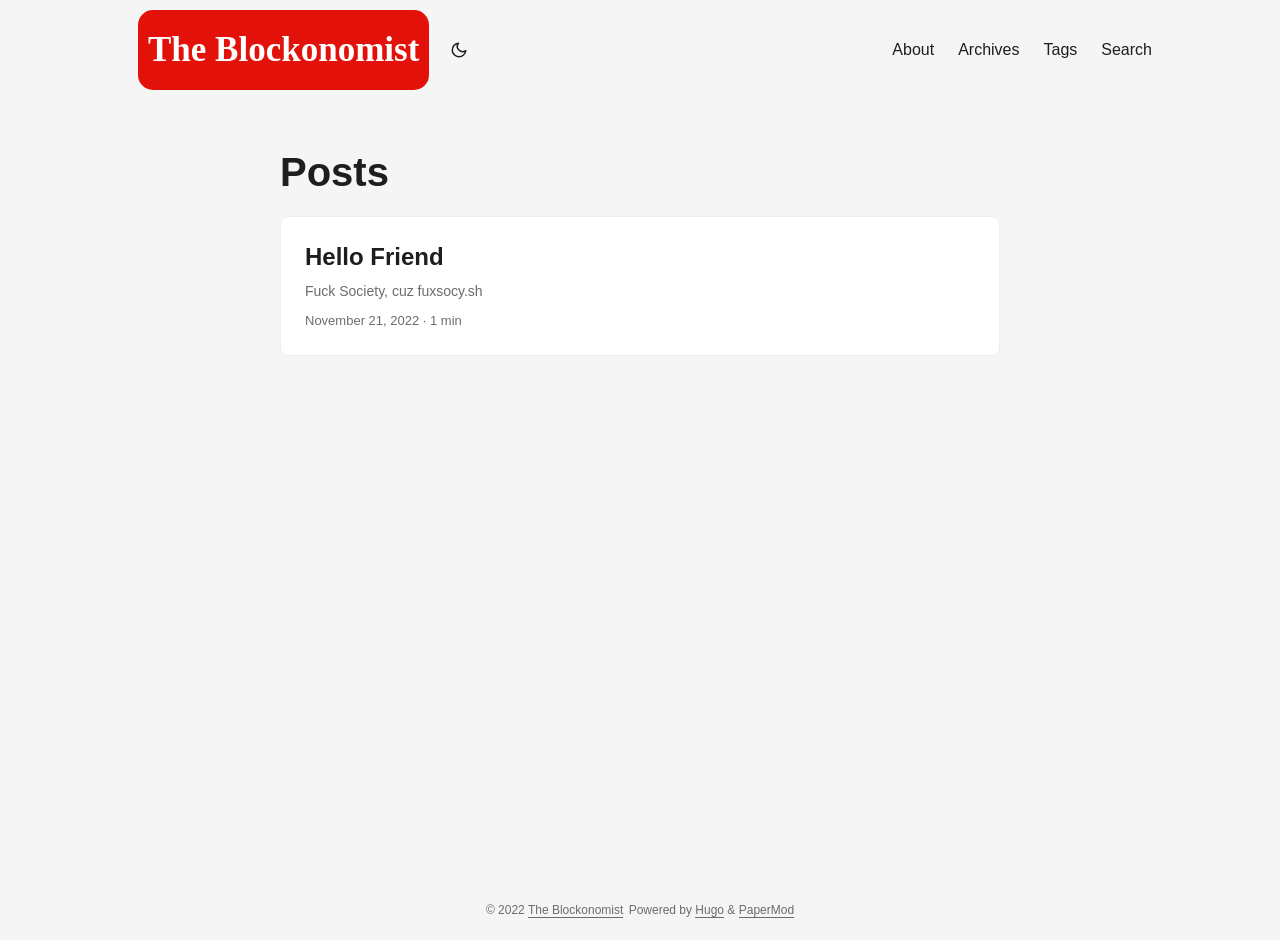
==== posts/index.html @ fd77f788 "initial commit" ====
<!DOCTYPE html>
<html lang="en" dir="auto">

<head><meta charset="utf-8">
<meta http-equiv="X-UA-Compatible" content="IE=edge">
<meta name="viewport" content="width=device-width, initial-scale=1, shrink-to-fit=no">
<meta name="robots" content="index, follow">
<title>Posts | The Blockonomist</title>
<meta name="keywords" content="">
<meta name="description" content="Posts - The Blockonomist">
<meta name="author" content="">
<link rel="canonical" href="https://theblockonomist.github.io/posts/">
<link crossorigin="anonymous" href="/assets/css/stylesheet.70a386489e2098e784a6754855442a0ec7ec295524bb987c0cb42eddf35311e0.css" integrity="sha256-cKOGSJ4gmOeEpnVIVUQqDsfsKVUku5h8DLQu3fNTEeA=" rel="preload stylesheet" as="style">
<link rel="icon" href="https://theblockonomist.github.io/favicon.ico">
<link rel="icon" type="image/png" sizes="16x16" href="https://theblockonomist.github.io/favicon-16x16.png">
<link rel="icon" type="image/png" sizes="32x32" href="https://theblockonomist.github.io/favicon-32x32.png">
<link rel="apple-touch-icon" href="https://theblockonomist.github.io/apple-touch-icon.png">
<link rel="mask-icon" href="https://theblockonomist.github.io/safari-pinned-tab.svg">
<meta name="theme-color" content="#2e2e33">
<meta name="msapplication-TileColor" content="#2e2e33">
<link rel="alternate" type="application/rss+xml" href="https://theblockonomist.github.io/posts/index.xml">
<noscript>
    <style>
        #theme-toggle,
        .top-link {
            display: none;
        }

    </style>
</noscript><meta property="og:title" content="Posts" />
<meta property="og:description" content="" />
<meta property="og:type" content="website" />
<meta property="og:url" content="https://theblockonomist.github.io/posts/" />

<meta name="twitter:card" content="summary"/>
<meta name="twitter:title" content="Posts"/>
<meta name="twitter:description" content=""/>


<script type="application/ld+json">
{
  "@context": "https://schema.org",
  "@type": "BreadcrumbList",
  "itemListElement": [, 
    {
      "@type": "ListItem",
      "position":  2 ,
      "name": "Posts",
      "item": "https://theblockonomist.github.io/posts/"
    }
  ]
}
</script>
</head>

<body class="list" id="top">
<script>
	if (localStorage.getItem("pref-theme") === "dark") {
		document.body.classList.add('dark');
	}

</script>

<header class="header">
	<nav class="nav">
		<div class="logo">
			<a href="https://theblockonomist.github.io" accesskey="h" title="The Blockonomist (Alt + H)">The Blockonomist</a>
					<div class="logo-switches">
						<button id="theme-toggle" accesskey="t" title="(Alt + T)">
							<svg id="moon" xmlns="http://www.w3.org/2000/svg" width="24" height="18" viewBox="0 0 24 24"
								fill="none" stroke="currentColor" stroke-width="2" stroke-linecap="round"
								stroke-linejoin="round">
								<path d="M21 12.79A9 9 0 1 1 11.21 3 7 7 0 0 0 21 12.79z"></path>
							</svg>
							<svg id="sun" xmlns="http://www.w3.org/2000/svg" width="24" height="18" viewBox="0 0 24 24"
								fill="none" stroke="currentColor" stroke-width="2" stroke-linecap="round"
								stroke-linejoin="round">
								<circle cx="12" cy="12" r="5"></circle>
								<line x1="12" y1="1" x2="12" y2="3"></line>
								<line x1="12" y1="21" x2="12" y2="23"></line>
								<line x1="4.22" y1="4.22" x2="5.64" y2="5.64"></line>
								<line x1="18.36" y1="18.36" x2="19.78" y2="19.78"></line>
								<line x1="1" y1="12" x2="3" y2="12"></line>
								<line x1="21" y1="12" x2="23" y2="12"></line>
								<line x1="4.22" y1="19.78" x2="5.64" y2="18.36"></line>
								<line x1="18.36" y1="5.64" x2="19.78" y2="4.22"></line>
							</svg>
						</button>
					</div>
		</div>
		<ul id="menu">
			<li>
				<a href="https://theblockonomist.github.io/aboutus/" title="About">
					<span>About</span>
				</a>
			</li>
			<li>
				<a href="https://theblockonomist.github.io/archives/" title="Archives">
					<span>Archives</span>
				</a>
			</li>
			<li>
				<a href="https://theblockonomist.github.io/tags/" title="Tags">
					<span>Tags</span>
				</a>
			</li>
			<li>
				<a href="https://theblockonomist.github.io/search/" title="Search (Alt &#43; /)" accesskey=/>
					<span>Search</span>
				</a>
			</li>
		</ul>
	</nav>
</header><main class="main"> 
<header class="page-header">
  <h1>
    Posts
  </h1>
</header>

<article class="post-entry"> 
  <header class="entry-header">
    <h2>Hello Friend
    </h2>
  </header>
  <div class="entry-content">
    <p>Fuck Society, cuz fuxsocy.sh</p>
  </div>
  <footer class="entry-footer"><span title='2022-11-21 10:38:29 +0530 IST'>November 21, 2022</span>&nbsp;·&nbsp;1 min</footer>
  <a class="entry-link" aria-label="post link to Hello Friend" href="https://theblockonomist.github.io/posts/hellofriend/"></a>
</article>
    </main>
    
<footer class="footer">
    <span>&copy; 2022 <a href="https://theblockonomist.github.io">The Blockonomist</a></span>
    <span>
        Powered by
        <a href="https://gohugo.io/" rel="noopener noreferrer" target="_blank">Hugo</a> &
        <a href="https://github.com/adityatelange/hugo-PaperMod/" rel="noopener" target="_blank">PaperMod</a>
    </span>
</footer>
<a href="#top" aria-label="go to top" title="Go to Top (Alt + G)" class="top-link" id="top-link" accesskey="g">
    <svg xmlns="http://www.w3.org/2000/svg" viewBox="0 0 12 6" fill="currentColor">
        <path d="M12 6H0l6-6z" />
    </svg>
</a>

<script>
    let menu = document.getElementById('menu')
    if (menu) {
        menu.scrollLeft = localStorage.getItem("menu-scroll-position");
        menu.onscroll = function () {
            localStorage.setItem("menu-scroll-position", menu.scrollLeft);
        }
    }

    document.querySelectorAll('a[href^="#"]').forEach(anchor => {
        anchor.addEventListener("click", function (e) {
            e.preventDefault();
            var id = this.getAttribute("href").substr(1);
            if (!window.matchMedia('(prefers-reduced-motion: reduce)').matches) {
                document.querySelector(`[id='${decodeURIComponent(id)}']`).scrollIntoView({
                    behavior: "smooth"
                });
            } else {
                document.querySelector(`[id='${decodeURIComponent(id)}']`).scrollIntoView();
            }
            if (id === "top") {
                history.replaceState(null, null, " ");
            } else {
                history.pushState(null, null, `#${id}`);
            }
        });
    });

</script>
<script>
    var mybutton = document.getElementById("top-link");
    window.onscroll = function () {
        if (document.body.scrollTop > 800 || document.documentElement.scrollTop > 800) {
            mybutton.style.visibility = "visible";
            mybutton.style.opacity = "1";
        } else {
            mybutton.style.visibility = "hidden";
            mybutton.style.opacity = "0";
        }
    };

</script>
<script>
    document.getElementById("theme-toggle").addEventListener("click", () => {
        if (document.body.className.includes("dark")) {
            document.body.classList.remove('dark');
            localStorage.setItem("pref-theme", 'light');
        } else {
            document.body.classList.add('dark');
            localStorage.setItem("pref-theme", 'dark');
        }
    })

</script>
</body>

</html>
---- assets/css/stylesheet.70a386489e2098e784a6754855442a0ec7ec295524bb987c0cb42eddf35311e0.css ----
/*
  PaperMod v6
  License: MIT https://github.com/adityatelange/hugo-PaperMod/blob/master/LICENSE
  Copyright (c) 2020 nanxiaobei and adityatelange
  Copyright (c) 2021-2022 adityatelange
*/
:root{--gap:24px;--content-gap:20px;--nav-width:1024px;--main-width:720px;--header-height:60px;--footer-height:60px;--radius:8px;--theme:rgb(255, 255, 255);--entry:rgb(255, 255, 255);--primary:rgb(30, 30, 30);--secondary:rgb(108, 108, 108);--tertiary:rgb(214, 214, 214);--content:rgb(31, 31, 31);--hljs-bg:rgb(28, 29, 33);--code-bg:rgb(245, 245, 245);--border:rgb(238, 238, 238)}.dark{--theme:rgb(29, 30, 32);--entry:rgb(46, 46, 51);--primary:rgb(218, 218, 219);--secondary:rgb(155, 156, 157);--tertiary:rgb(65, 66, 68);--content:rgb(196, 196, 197);--hljs-bg:rgb(46, 46, 51);--code-bg:rgb(55, 56, 62);--border:rgb(51, 51, 51)}.list{background:var(--code-bg)}.dark.list{background:var(--theme)}*,::after,::before{box-sizing:border-box}html{-webkit-tap-highlight-color:transparent;overflow-y:scroll}a,button,body,h1,h2,h3,h4,h5,h6{color:var(--primary)}body{font-family:-apple-system,BlinkMacSystemFont,segoe ui,Roboto,Oxygen,Ubuntu,Cantarell,open sans,helvetica neue,sans-serif;font-size:18px;line-height:1.6;word-break:break-word;background:var(--theme)}article,aside,figcaption,figure,footer,header,hgroup,main,nav,section,table{display:block}h1,h2,h3,h4,h5,h6{line-height:1.2}h1,h2,h3,h4,h5,h6,p{margin-top:0;margin-bottom:0}ul{padding:0}a{text-decoration:none}body,figure,ul{margin:0}table{width:100%;border-collapse:collapse;border-spacing:0;overflow-x:auto;word-break:keep-all}button,input,textarea{padding:0;font:inherit;background:0 0;border:0}input,textarea{outline:0}button,input[type=button],input[type=submit]{cursor:pointer}input:-webkit-autofill,textarea:-webkit-autofill{box-shadow:0 0 0 50px var(--theme)inset}img{display:block;max-width:100%}.not-found{position:absolute;left:0;right:0;display:flex;align-items:center;justify-content:center;height:80%;font-size:160px;font-weight:700}.archive-posts{width:100%;font-size:16px}.archive-year{margin-top:40px}.archive-year:not(:last-of-type){border-bottom:2px solid var(--border)}.archive-month{display:flex;align-items:flex-start;padding:10px 0}.archive-month-header{margin:25px 0;width:200px}.archive-month:not(:last-of-type){border-bottom:1px solid var(--border)}.archive-entry{position:relative;padding:5px;margin:10px 0}.archive-entry-title{margin:5px 0;font-weight:400}.archive-count,.archive-meta{color:var(--secondary);font-size:14px}.footer,.top-link{font-size:12px;color:var(--secondary)}.footer{max-width:calc(var(--main-width) + var(--gap) * 2);margin:auto;padding:calc((var(--footer-height) - var(--gap))/2)var(--gap);text-align:center;line-height:24px}.footer span{margin-inline-start:1px;margin-inline-end:1px}.footer span:last-child{white-space:nowrap}.footer a{color:inherit;border-bottom:1px solid var(--secondary)}.footer a:hover{border-bottom:1px solid var(--primary)}.top-link{visibility:hidden;position:fixed;bottom:60px;right:30px;z-index:99;background:var(--tertiary);width:42px;height:42px;padding:12px;border-radius:64px;transition:visibility .5s,opacity .8s linear}.top-link,.top-link svg{filter:drop-shadow(0 0 0 var(--theme))}.footer a:hover,.top-link:hover{color:var(--primary)}.top-link:focus,#theme-toggle:focus{outline:0}.nav{display:flex;flex-wrap:wrap;justify-content:space-between;max-width:calc(var(--nav-width) + var(--gap) * 2);margin-inline-start:auto;margin-inline-end:auto;line-height:var(--header-height)}.nav a{display:block}.logo,#menu{display:flex;margin:auto var(--gap)}.logo{flex-wrap:inherit}.logo a{font-size:35px;font-weight:700;font-family:times new roman,Times,serif;background-color:#e2120a;color:#fff;padding:10px;border-color:#e2120a;margin:10px;border-radius:15px}.logo a img,.logo a svg{display:inline;vertical-align:middle;pointer-events:none;transform:translate(0,-10%);border-radius:6px;margin-inline-end:8px}button#theme-toggle{font-size:26px;margin:auto 4px}body.dark #moon{vertical-align:middle;display:none}body:not(.dark) #sun{display:none}#menu{list-style:none;word-break:keep-all;overflow-x:auto;white-space:nowrap}#menu li+li{margin-inline-start:var(--gap)}#menu a{font-size:16px}#menu .active{font-weight:500;border-bottom:2px solid}.lang-switch li,.lang-switch ul,.logo-switches{display:inline-flex;margin:auto 4px}.lang-switch{display:flex;flex-wrap:inherit}.lang-switch a{margin:auto 3px;font-size:16px;font-weight:500}.logo-switches{flex-wrap:inherit}.main{position:relative;min-height:calc(100vh - var(--header-height) - var(--footer-height));max-width:calc(var(--main-width) + var(--gap) * 2);margin:auto;padding:var(--gap)}.page-header h1{font-size:40px}.pagination{display:flex}.pagination a{color:var(--theme);font-size:13px;line-height:36px;background:var(--primary);border-radius:calc(36px/2);padding:0 16px}.pagination .next{margin-inline-start:auto}.social-icons{padding:12px 0}.social-icons a:not(:last-of-type){margin-inline-end:12px}.social-icons a svg{height:26px;width:26px}code{direction:ltr}div.highlight,pre{position:relative}.copy-code{display:none;position:absolute;top:4px;right:4px;color:rgba(255,255,255,.8);background:rgba(78,78,78,.8);border-radius:var(--radius);padding:0 5px;font-size:14px;user-select:none}div.highlight:hover .copy-code,pre:hover .copy-code{display:block}.first-entry{position:relative;display:flex;flex-direction:column;justify-content:center;min-height:320px;margin:var(--gap)0 calc(var(--gap) * 2)}.first-entry .entry-header{overflow:hidden;display:-webkit-box;-webkit-box-orient:vertical;-webkit-line-clamp:3}.first-entry .entry-header h1{font-size:34px;line-height:1.3}.first-entry .entry-content{margin:14px 0;font-size:16px;-webkit-line-clamp:3}.first-entry .entry-footer{font-size:14px}.home-info .entry-content{-webkit-line-clamp:unset}.post-entry{position:relative;margin-bottom:var(--gap);padding:var(--gap);background:var(--entry);border-radius:var(--radius);transition:transform .1s;border:1px solid var(--border)}.post-entry:active{transform:scale(.96)}.tag-entry .entry-cover{display:none}.entry-header h2{font-size:24px;line-height:1.3}.entry-content{margin:8px 0;color:var(--secondary);font-size:14px;line-height:1.6;overflow:hidden;display:-webkit-box;-webkit-box-orient:vertical;-webkit-line-clamp:2}.entry-footer{color:var(--secondary);font-size:13px}.entry-link{position:absolute;left:0;right:0;top:0;bottom:0}.entry-cover,.entry-isdraft{font-size:14px;color:var(--secondary)}.entry-cover{margin-bottom:var(--gap);text-align:center}.entry-cover img{border-radius:var(--radius);pointer-events:none;width:100%;height:auto}.entry-cover a{color:var(--secondary);box-shadow:0 1px 0 var(--primary)}.page-header,.post-header{margin:24px auto var(--content-gap)}.post-title{margin-bottom:2px;font-size:40px}.post-description{margin-top:10px;margin-bottom:5px}.post-meta,.breadcrumbs{color:var(--secondary);font-size:14px;display:flex;flex-wrap:wrap}.post-meta .i18n_list li{display:inline-flex;list-style:none;margin:auto 3px;box-shadow:0 1px 0 var(--secondary)}.breadcrumbs a{font-size:16px}.post-content{color:var(--content)}.post-content h3,.post-content h4,.post-content h5,.post-content h6{margin:24px 0 16px}.post-content h1{margin:40px auto 32px;font-size:40px}.post-content h2{margin:32px auto 24px;font-size:32px}.post-content h3{font-size:24px}.post-content h4{font-size:16px}.post-content h5{font-size:14px}.post-content h6{font-size:12px}.post-content a,.toc a:hover{box-shadow:0 1px}.post-content a code{margin:auto 0;border-radius:0;box-shadow:0 -1px 0 var(--primary)inset}.post-content del{text-decoration:none;background:linear-gradient(to right,var(--primary) 100%,transparent 0)0/1px 1px repeat-x}.post-content dl,.post-content ol,.post-content p,.post-content figure,.post-content ul{margin-bottom:var(--content-gap)}.post-content ol,.post-content ul{padding-inline-start:20px}.post-content li{margin-top:5px}.post-content li p{margin-bottom:0}.post-content dl{display:flex;flex-wrap:wrap;margin:0}.post-content dt{width:25%;font-weight:700}.post-content dd{width:75%;margin-inline-start:0;padding-inline-start:10px}.post-content dd~dd,.post-content dt~dt{margin-top:10px}.post-content table{margin-bottom:32px}.post-content table th,.post-content table:not(.highlighttable,.highlight table,.gist .highlight) td{min-width:80px;padding:12px 8px;line-height:1.5;border-bottom:1px solid var(--border)}.post-content table th{font-size:14px;text-align:start}.post-content table:not(.highlighttable) td code:only-child{margin:auto 0}.post-content .highlight table{border-radius:var(--radius)}.post-content .highlight:not(table){margin:10px auto;background:var(--hljs-bg)!important;border-radius:var(--radius);direction:ltr}.post-content li>.highlight{margin-inline-end:0}.post-content ul pre{margin-inline-start:calc(var(--gap) * -2)}.post-content .highlight pre{margin:0}.post-content .highlighttable{table-layout:fixed}.post-content .highlighttable td:first-child{width:40px}.post-content .highlighttable td .linenodiv{padding-inline-end:0!important}.post-content .highlighttable td .highlight,.post-content .highlighttable td .linenodiv pre{margin-bottom:0}.post-content code{margin:auto 4px;padding:4px 6px;font-size:.78em;line-height:1.5;background:var(--code-bg);border-radius:2px}.post-content pre code{display:block;margin:auto 0;padding:10px;color:#d5d5d6;background:var(--hljs-bg)!important;border-radius:var(--radius);overflow-x:auto;word-break:break-all}.post-content blockquote{margin:20px 0;padding:0 14px;border-inline-start:3px solid var(--primary)}.post-content hr{margin:30px 0;height:2px;background:var(--tertiary);border:0}.post-content iframe{max-width:100%}.post-content img{border-radius:4px;margin:1rem 0}.post-content img[src*="#center"]{margin:1rem auto}.post-content figure.align-center{text-align:center}.post-content figure>figcaption{color:var(--primary);font-size:16px;font-weight:700;margin:8px 0 16px}.post-content figure>figcaption>p{color:var(--secondary);font-size:14px;font-weight:400}.toc{margin:0 2px 40px;border:1px solid var(--border);background:var(--code-bg);border-radius:var(--radius);padding:.4em}.dark .toc{background:var(--entry)}.toc details summary{cursor:zoom-in;margin-inline-start:20px}.toc details[open] summary{cursor:zoom-out}.toc .details{display:inline;font-weight:500}.toc .inner{margin:0 20px;padding:10px 20px}.toc li ul{margin-inline-start:var(--gap)}.toc summary:focus{outline:0}.post-footer{margin-top:56px}.post-tags li{display:inline-block;margin-inline-end:3px;margin-bottom:5px}.post-tags a,.share-buttons,.paginav{border-radius:var(--radius);background:var(--code-bg);border:1px solid var(--border)}.post-tags a{display:block;padding-inline-start:14px;padding-inline-end:14px;color:var(--secondary);font-size:14px;line-height:34px;background:var(--code-bg)}.post-tags a:hover,.paginav a:hover{background:var(--border)}.share-buttons{margin:14px 0;padding-inline-start:var(--radius);display:flex;justify-content:center;overflow-x:auto}.share-buttons a{margin-top:10px}.share-buttons a:not(:last-of-type){margin-inline-end:12px}h1:hover .anchor,h2:hover .anchor,h3:hover .anchor,h4:hover .anchor,h5:hover .anchor,h6:hover .anchor{display:inline-flex;color:var(--secondary);margin-inline-start:8px;font-weight:500;user-select:none}.paginav{margin:10px 0;display:flex;line-height:30px;border-radius:var(--radius)}.paginav a{padding-inline-start:14px;padding-inline-end:14px;border-radius:var(--radius)}.paginav .title{letter-spacing:1px;text-transform:uppercase;font-size:small;color:var(--secondary)}.paginav .prev,.paginav .next{width:50%}.paginav span:hover:not(.title){box-shadow:0 1px}.paginav .next{margin-inline-start:auto;text-align:right}[dir=rtl] .paginav .next{text-align:left}h1>a>svg{display:inline}img.in-text{display:inline;margin:auto}.buttons,.main .profile{display:flex;justify-content:center}.main .profile{align-items:center;min-height:calc(100vh - var(--header-height) - var(--footer-height) - (var(--gap) * 2));text-align:center}.profile .profile_inner h1{padding:12px 0}.profile img{display:inline-table;border-radius:50%}.buttons{flex-wrap:wrap;max-width:400px;margin:0 auto}.button{background:var(--tertiary);border-radius:var(--radius);margin:8px;padding:6px;transition:transform .1s}.button-inner{padding:0 8px}.button:active{transform:scale(.96)}#searchbox input{padding:4px 10px;width:100%;color:var(--primary);font-weight:700;border:2px solid var(--tertiary);border-radius:var(--radius)}#searchbox input:focus{border-color:var(--secondary)}#searchResults li{list-style:none;border-radius:var(--radius);padding:10px;margin:10px 0;position:relative;font-weight:500}#searchResults{margin:10px 0;width:100%}#searchResults li:active{transition:transform .1s;transform:scale(.98)}#searchResults a{position:absolute;width:100%;height:100%;top:0;left:0;outline:none}#searchResults .focus{transform:scale(.98);border:2px solid var(--tertiary)}.terms-tags li{display:inline-block;margin:10px;font-weight:500}.terms-tags a{display:block;padding:3px 10px;background:var(--tertiary);border-radius:6px;transition:transform .1s}.terms-tags a:active{background:var(--tertiary);transform:scale(.96)}.hljs-comment,.hljs-quote{color:#b6b18b}.hljs-deletion,.hljs-name,.hljs-regexp,.hljs-selector-class,.hljs-selector-id,.hljs-tag,.hljs-template-variable,.hljs-variable{color:#eb3c54}.hljs-built_in,.hljs-builtin-name,.hljs-link,.hljs-literal,.hljs-meta,.hljs-number,.hljs-params,.hljs-type{color:#e7ce56}.hljs-attribute{color:#ee7c2b}.hljs-addition,.hljs-bullet,.hljs-string,.hljs-symbol{color:#4fb4d7}.hljs-section,.hljs-title{color:#78bb65}.hljs-keyword,.hljs-selector-tag{color:#b45ea4}.hljs{display:block;overflow-x:auto;background:#1c1d21;color:#c0c5ce;padding:.5em}.hljs-emphasis{font-style:italic}.hljs-strong{font-weight:700}::-webkit-scrollbar-track{background:0 0}.list:not(.dark)::-webkit-scrollbar-track{background:var(--code-bg)}::-webkit-scrollbar-thumb{background:var(--tertiary);border:5px solid var(--theme);border-radius:var(--radius)}.list:not(.dark)::-webkit-scrollbar-thumb{border:5px solid var(--code-bg)}::-webkit-scrollbar-thumb:hover{background:var(--secondary)}::-webkit-scrollbar:not(.highlighttable,.highlight table,.gist .highlight){background:var(--theme)}.post-content .highlighttable td .highlight pre code::-webkit-scrollbar{display:none}.post-content :not(table) ::-webkit-scrollbar-thumb{border:2px solid var(--hljs-bg);background:#717175}.post-content :not(table) ::-webkit-scrollbar-thumb:hover{background:#a3a3a5}.gist table::-webkit-scrollbar-thumb{border:2px solid #fff;background:#adadad}.gist table::-webkit-scrollbar-thumb:hover{background:#707070}.post-content table::-webkit-scrollbar-thumb{border-width:2px}@media screen and (min-width:768px){::-webkit-scrollbar{width:19px;height:11px}}@media screen and (max-width:768px){:root{--gap:14px}.profile img{transform:scale(.85)}.first-entry{min-height:260px}.archive-month{flex-direction:column}.archive-year{margin-top:20px}.footer{padding:calc((var(--footer-height) - var(--gap) - 10px)/2)var(--gap)}}@media screen and (max-width:900px){.list .top-link{transform:translateY(-5rem)}}@media(prefers-reduced-motion){.terms-tags a:active,.button:active,.post-entry:active,.top-link,#searchResults .focus,#searchResults li:active{transform:none}}
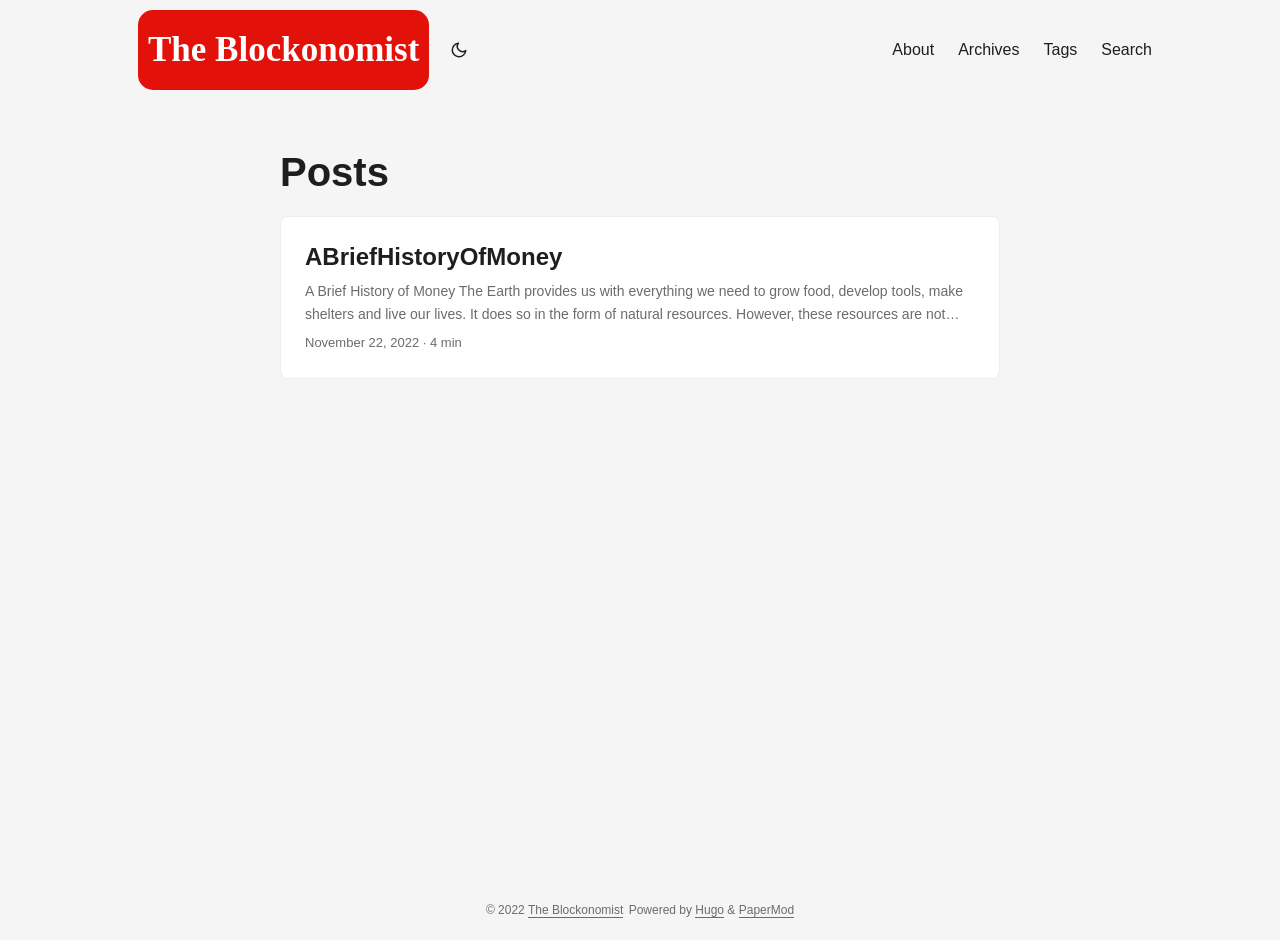
==== commit 66c92f06: "New Post Comin Right Up!" ====
--- a/posts/index.html
+++ b/posts/index.html
@@ -120,14 +120,14 @@
 
 <article class="post-entry"> 
   <header class="entry-header">
-    <h2>Hello Friend
+    <h2>ABriefHistoryOfMoney
     </h2>
   </header>
   <div class="entry-content">
-    <p>Fuck Society, cuz fuxsocy.sh</p>
+    <p>A Brief History of Money The Earth provides us with everything we need to grow food, develop tools, make shelters and live our lives. It does so in the form of natural resources. However, these resources are not distributed uniformly and are limited in quantity. Numerous wars were fought in history to gain access to these resources. Trading is something that developed as an alternative to war overtime. Trading involved the exchange of resources in a dynamic, such that the participants from a region offered a resource that their region was rich in, in exchange for sparse resources....</p>
   </div>
-  <footer class="entry-footer"><span title='2022-11-21 10:38:29 +0530 IST'>November 21, 2022</span>&nbsp;·&nbsp;1 min</footer>
-  <a class="entry-link" aria-label="post link to Hello Friend" href="https://theblockonomist.github.io/posts/hellofriend/"></a>
+  <footer class="entry-footer"><span title='2022-11-22 14:30:44 +0530 IST'>November 22, 2022</span>&nbsp;·&nbsp;4 min</footer>
+  <a class="entry-link" aria-label="post link to ABriefHistoryOfMoney" href="https://theblockonomist.github.io/posts/abriefhistoryofmoney/"></a>
 </article>
     </main>
     
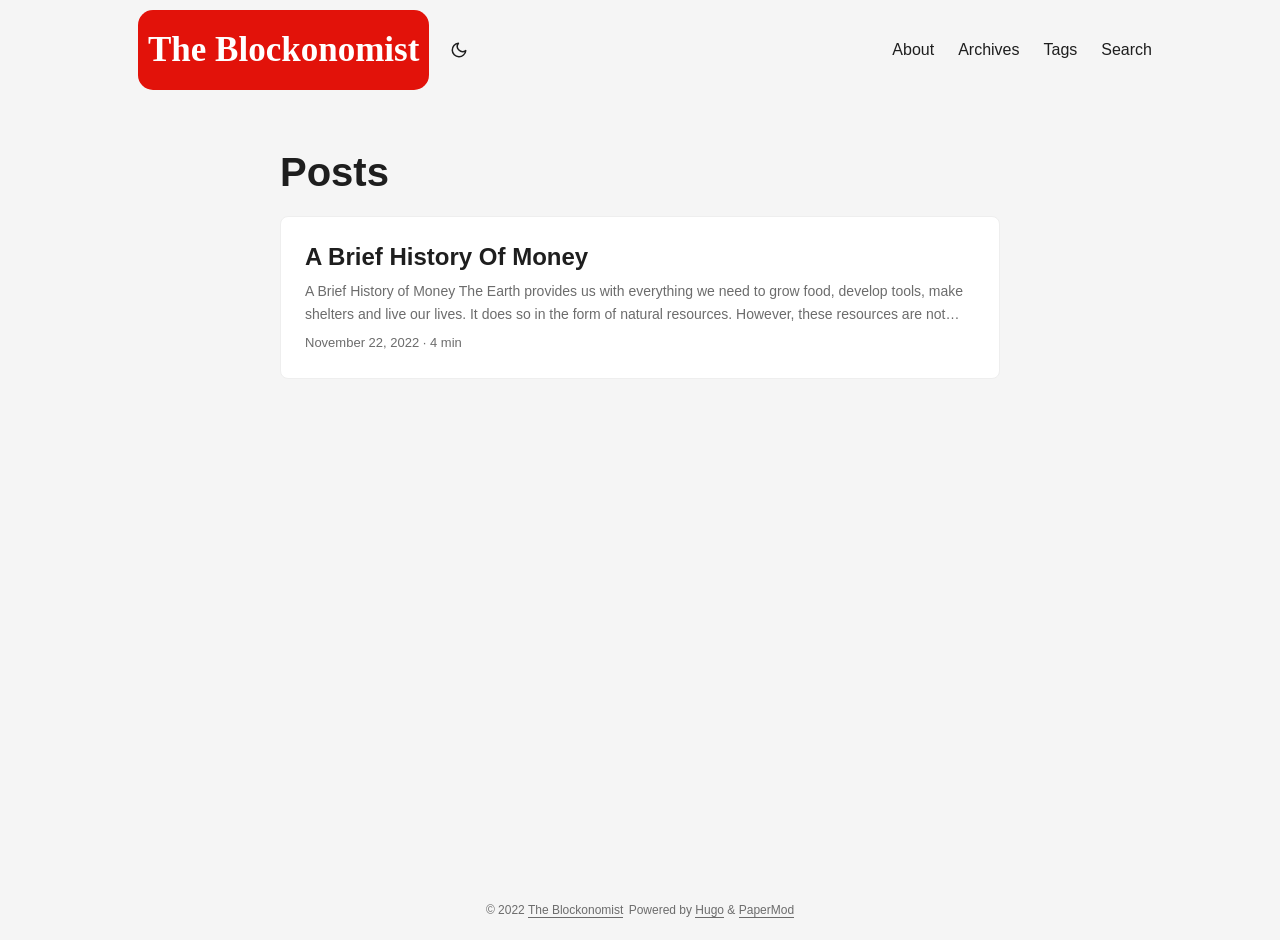
==== commit 9257dbf4: "A Big New Post Comin right up" ====
--- a/posts/index.html
+++ b/posts/index.html
@@ -120,14 +120,14 @@
 
 <article class="post-entry"> 
   <header class="entry-header">
-    <h2>ABriefHistoryOfMoney
+    <h2>A Brief History Of Money
     </h2>
   </header>
   <div class="entry-content">
     <p>A Brief History of Money The Earth provides us with everything we need to grow food, develop tools, make shelters and live our lives. It does so in the form of natural resources. However, these resources are not distributed uniformly and are limited in quantity. Numerous wars were fought in history to gain access to these resources. Trading is something that developed as an alternative to war overtime. Trading involved the exchange of resources in a dynamic, such that the participants from a region offered a resource that their region was rich in, in exchange for sparse resources....</p>
   </div>
   <footer class="entry-footer"><span title='2022-11-22 14:30:44 +0530 IST'>November 22, 2022</span>&nbsp;·&nbsp;4 min</footer>
-  <a class="entry-link" aria-label="post link to ABriefHistoryOfMoney" href="https://theblockonomist.github.io/posts/abriefhistoryofmoney/"></a>
+  <a class="entry-link" aria-label="post link to A Brief History Of Money" href="https://theblockonomist.github.io/posts/abriefhistoryofmoney/"></a>
 </article>
     </main>
     
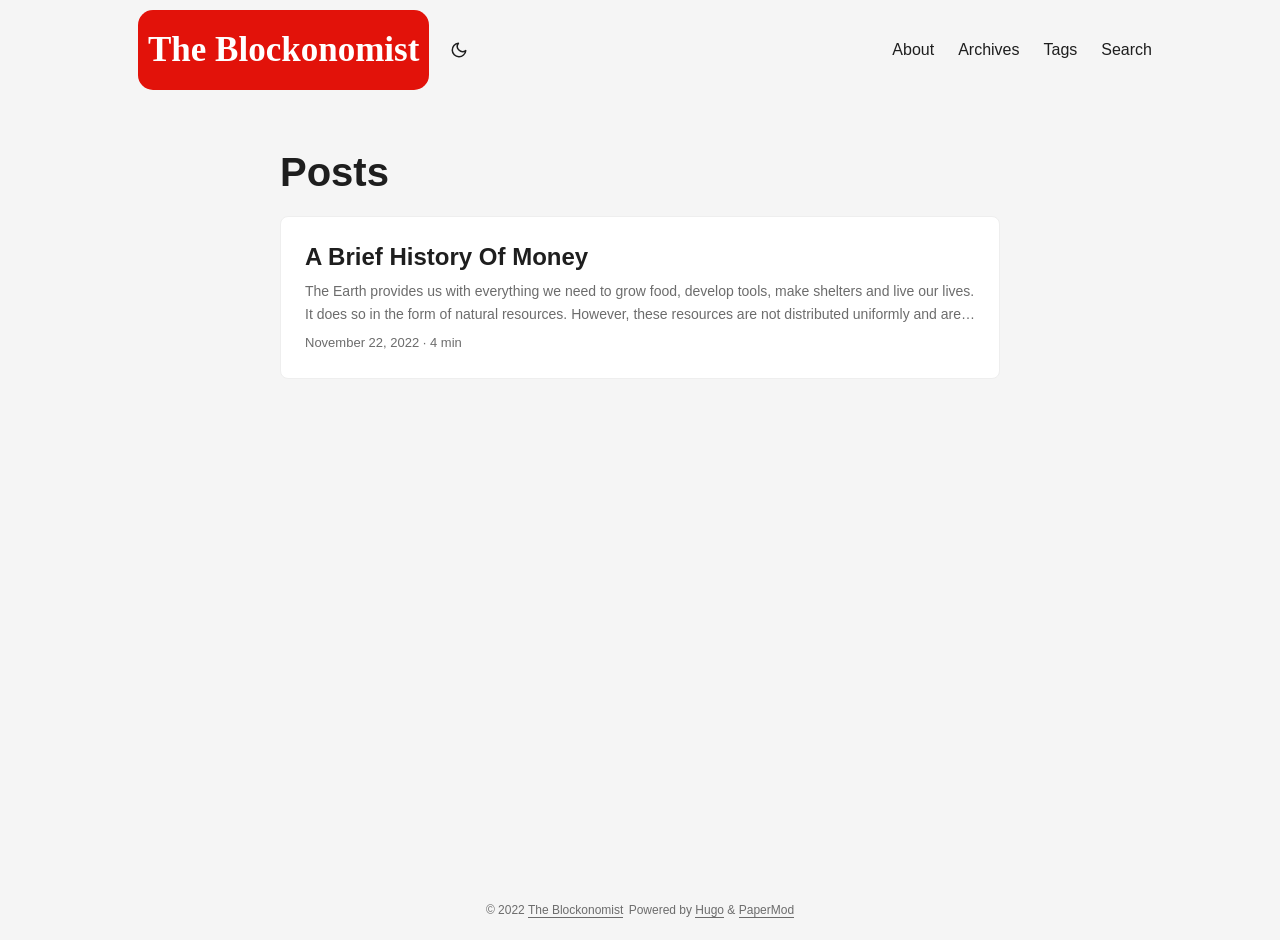
==== commit 53802372: "updated a brief history" ====
--- a/posts/index.html
+++ b/posts/index.html
@@ -124,9 +124,9 @@
     </h2>
   </header>
   <div class="entry-content">
-    <p>A Brief History of Money The Earth provides us with everything we need to grow food, develop tools, make shelters and live our lives. It does so in the form of natural resources. However, these resources are not distributed uniformly and are limited in quantity. Numerous wars were fought in history to gain access to these resources. Trading is something that developed as an alternative to war overtime. Trading involved the exchange of resources in a dynamic, such that the participants from a region offered a resource that their region was rich in, in exchange for sparse resources....</p>
+    <p>The Earth provides us with everything we need to grow food, develop tools, make shelters and live our lives. It does so in the form of natural resources. However, these resources are not distributed uniformly and are limited in quantity. Numerous wars were fought in history to gain access to these resources. Trading is something that developed as an alternative to war overtime. Trading involved the exchange of resources in a dynamic, such that the participants from a region offered a resource that their region was rich in, in exchange for sparse resources....</p>
   </div>
-  <footer class="entry-footer"><span title='2022-11-22 14:30:44 +0530 IST'>November 22, 2022</span>&nbsp;·&nbsp;4 min</footer>
+  <footer class="entry-footer"><span title='2022-11-22 19:30:44 +0530 IST'>November 22, 2022</span>&nbsp;·&nbsp;4 min</footer>
   <a class="entry-link" aria-label="post link to A Brief History Of Money" href="https://theblockonomist.github.io/posts/abriefhistoryofmoney/"></a>
 </article>
     </main>
